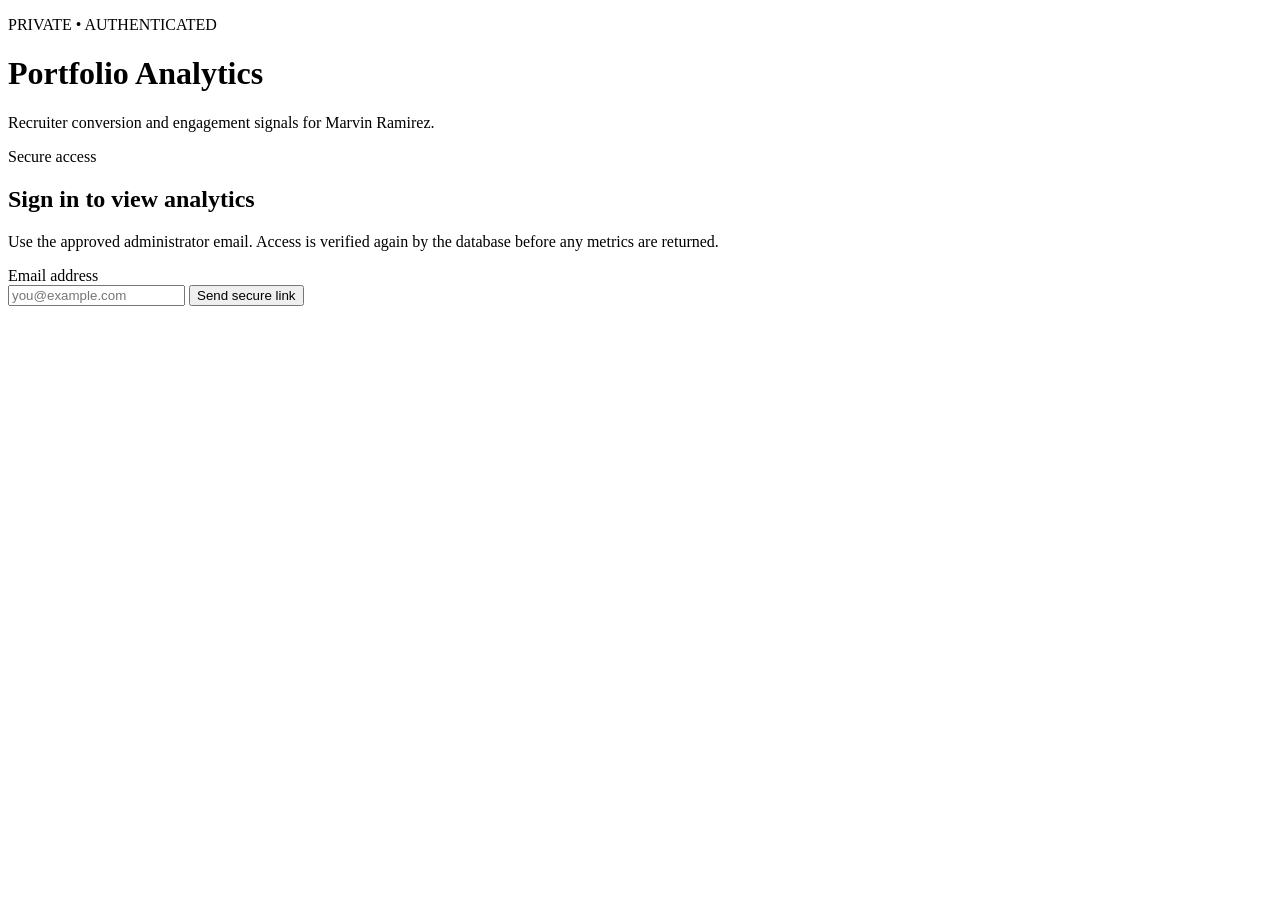
==== private-analytics-dashboard/index.html @ 327c0364 "Add authenticated analytics dashboard shell" ====
<!doctype html>
<html lang="en">
<head>
  <meta charset="utf-8" />
  <meta name="viewport" content="width=device-width, initial-scale=1" />
  <meta name="robots" content="noindex,nofollow,noarchive" />
  <meta name="referrer" content="no-referrer" />
  <meta name="supabase-url" content="SUPABASE_URL_PLACEHOLDER" />
  <meta name="supabase-anon-key" content="SUPABASE_ANON_KEY_PLACEHOLDER" />
  <title>Private Portfolio Analytics</title>
  <link rel="stylesheet" href="dashboard.css" />
</head>
<body>
  <main class="shell">
    <header class="topbar">
      <div>
        <p class="eyebrow">PRIVATE • AUTHENTICATED</p>
        <h1>Portfolio Analytics</h1>
        <p class="subtitle">Recruiter conversion and engagement signals for Marvin Ramirez.</p>
      </div>
      <button id="signOut" class="button button-ghost" hidden>Sign out</button>
    </header>

    <section id="configNotice" class="notice" hidden>
      Backend configuration has not been injected yet. This preview remains intentionally disconnected from production data.
    </section>

    <section id="authPanel" class="auth-card">
      <p class="section-kicker">Secure access</p>
      <h2>Sign in to view analytics</h2>
      <p>Use the approved administrator email. Access is verified again by the database before any metrics are returned.</p>
      <form id="loginForm">
        <label for="email">Email address</label>
        <div class="auth-row">
          <input id="email" name="email" type="email" autocomplete="email" required placeholder="you@example.com" />
          <button class="button" type="submit">Send secure link</button>
        </div>
        <p id="authMessage" class="form-message" aria-live="polite"></p>
      </form>
    </section>

    <section id="dashboard" hidden>
      <div class="metric-grid" aria-label="Primary analytics metrics">
        <article><span>Unique visitors</span><strong id="visitors">—</strong><small>Deduplicated browser identities</small></article>
        <article><span>Résumé downloads</span><strong id="resumes">—</strong><small>General + Data Center</small></article>
        <article><span>Credential views</span><strong id="credentials">—</strong><small>Diplomas and certifications</small></article>
        <article><span>Recruiter actions</span><strong id="actions">—</strong><small>LinkedIn + email + phone</small></article>
      </div>

      <div class="grid-2">
        <section class="panel">
          <div class="panel-head"><div><p class="section-kicker">Conversion funnel</p><h2>Visitor → intent</h2></div><span id="generatedAt">—</span></div>
          <div id="funnel" class="funnel"></div>
        </section>

        <section class="panel">
          <div class="panel-head"><div><p class="section-kicker">Recruiter intent</p><h2>Action breakdown</h2></div></div>
          <div id="actionBreakdown" class="breakdown"></div>
        </section>
      </div>

      <section class="panel">
        <div class="panel-head"><div><p class="section-kicker">30-day activity</p><h2>Recent engagement</h2></div></div>
        <div class="table-wrap">
          <table>
            <thead><tr><th>Date</th><th>Event</th><th>Count</th></tr></thead>
            <tbody id="dailyRows"></tbody>
          </table>
        </div>
      </section>

      <section class="panel security-panel">
        <p class="section-kicker">Security</p>
        <h2>Protected analytics architecture</h2>
        <p>Anonymous portfolio visitors can only submit a strict whitelist of event names to a write-only ingestion function. Counter tables are hidden by Row Level Security. Dashboard reads require a valid Supabase session and membership in the private administrator allowlist.</p>
      </section>
    </section>
  </main>

  <script type="module" src="dashboard.js"></script>
</body>
</html>
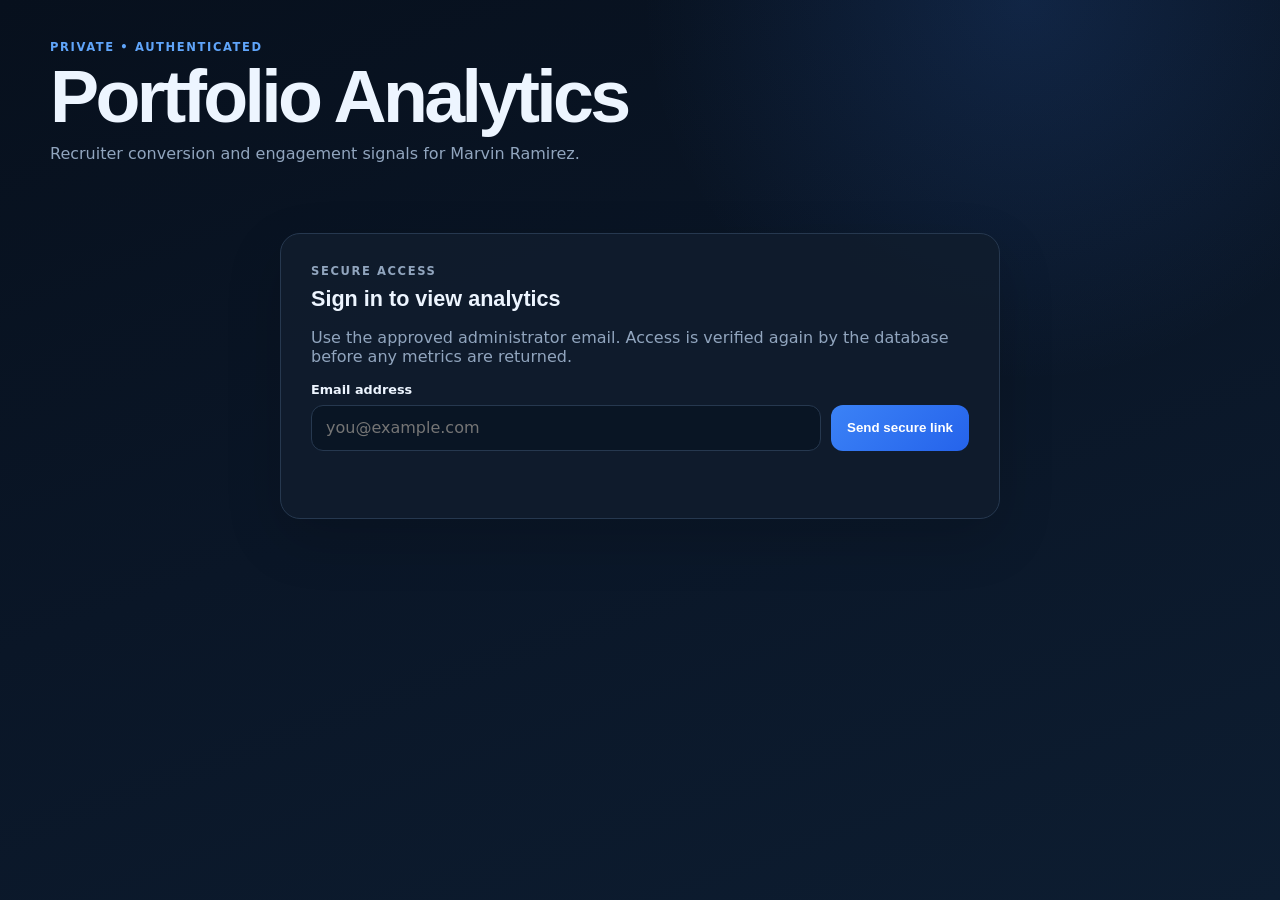
==== commit 9735932a: "Configure private analytics dashboard backend" ====
--- a/private-analytics-dashboard/index.html
+++ b/private-analytics-dashboard/index.html
@@ -5,8 +5,8 @@
   <meta name="viewport" content="width=device-width, initial-scale=1" />
   <meta name="robots" content="noindex,nofollow,noarchive" />
   <meta name="referrer" content="no-referrer" />
-  <meta name="supabase-url" content="SUPABASE_URL_PLACEHOLDER" />
-  <meta name="supabase-anon-key" content="SUPABASE_ANON_KEY_PLACEHOLDER" />
+  <meta name="supabase-url" content="https://lidpzxfnaezzjzrvfpnu.supabase.co" />
+  <meta name="supabase-anon-key" content="eyJhbGciOiJIUzI1NiIsInR5cCI6IkpXVCJ9.eyJpc3MiOiJzdXBhYmFzZSIsInJlZiI6ImxpZHB6eGZuYWV6emp6cnZmcG51Iiwicm9sZSI6ImFub24iLCJpYXQiOjE3ODcxMTMwNzAsImV4cCI6MjEwMjY4OTA3MH0.Q26rzbTb87EID5Wokz5Ghq8XT4eA0_0hrEVe2dkNC4Y" />
   <title>Private Portfolio Analytics</title>
   <link rel="stylesheet" href="dashboard.css" />
 </head>
--- a/private-analytics-dashboard/dashboard.css
+++ b/private-analytics-dashboard/dashboard.css
@@ -0,0 +1 @@
+:root{--bg:#08111f;--panel:#101c2d;--panel2:#142338;--line:#26384f;--text:#edf5ff;--muted:#91a5be;--accent:#60a5fa;--cyan:#67e8f9;--green:#34d399;--radius:20px}*{box-sizing:border-box}body{margin:0;background:radial-gradient(circle at 80% 0,rgba(59,130,246,.16),transparent 28%),linear-gradient(160deg,#07101d,#0a1627 48%,#0d1d31);color:var(--text);font-family:Inter,system-ui,-apple-system,BlinkMacSystemFont,"Segoe UI",sans-serif;min-height:100vh}.shell{width:min(1180px,calc(100% - 32px));margin:auto;padding:40px 0 70px}.topbar{display:flex;justify-content:space-between;gap:24px;align-items:center;margin-bottom:28px}.eyebrow,.section-kicker{margin:0 0 8px;color:var(--accent);font-size:.72rem;font-weight:800;letter-spacing:.14em;text-transform:uppercase}h1,h2{font-family:"Space Grotesk",Inter,sans-serif}h1{font-size:clamp(2.4rem,6vw,4.6rem);line-height:.95;margin:0;letter-spacing:-.05em}h2{margin:0;font-size:1.35rem}.subtitle{margin:12px 0 0;color:var(--muted)}.button{border:0;border-radius:12px;min-height:44px;padding:0 16px;background:linear-gradient(135deg,#3b82f6,#2563eb);color:white;font-weight:800;cursor:pointer}.button-ghost{background:transparent;border:1px solid var(--line);color:var(--text)}.notice,.auth-card,.panel,.metric-grid article{border:1px solid var(--line);background:rgba(16,28,45,.9);box-shadow:0 20px 55px rgba(0,0,0,.16)}.notice{padding:16px 18px;border-radius:14px;color:#fde68a;margin-bottom:22px}.auth-card{max-width:720px;margin:70px auto 0;padding:30px;border-radius:var(--radius)}.auth-card p{color:var(--muted)}label{display:block;font-size:.8rem;font-weight:800;margin-bottom:8px}.auth-row{display:flex;gap:10px}input{flex:1;min-height:46px;border:1px solid var(--line);border-radius:12px;background:#091524;color:white;padding:0 14px;font:inherit;outline:none}input:focus{border-color:#3b82f6;box-shadow:0 0 0 3px rgba(59,130,246,.12)}.form-message{min-height:1.3em;margin-bottom:0}.metric-grid{display:grid;grid-template-columns:repeat(4,1fr);gap:12px;margin-bottom:20px}.metric-grid article{padding:20px;border-radius:16px}.metric-grid span,.metric-grid small{display:block}.metric-grid span{font-size:.72rem;color:#8ea2bb;text-transform:uppercase;letter-spacing:.08em;font-weight:800}.metric-grid strong{display:block;margin:7px 0 5px;font-family:"Space Grotesk",sans-serif;font-size:2rem}.metric-grid small{color:var(--muted)}.grid-2{display:grid;grid-template-columns:1.1fr .9fr;gap:20px}.panel{padding:24px;border-radius:var(--radius);margin-bottom:20px}.panel-head{display:flex;align-items:flex-start;justify-content:space-between;gap:20px}.panel-head>span{font-size:.74rem;color:var(--muted)}.funnel,.breakdown{margin-top:24px;display:grid;gap:14px}.funnel-row,.breakdown-row{display:grid;grid-template-columns:minmax(145px,1fr) 70px 1.7fr;align-items:center;gap:12px}.bar-track{height:10px;border-radius:99px;background:#0a1524;overflow:hidden}.bar{height:100%;border-radius:inherit;background:linear-gradient(90deg,var(--accent),var(--cyan));min-width:2px}.row-label{font-size:.86rem}.row-value{text-align:right;font-variant-numeric:tabular-nums;font-weight:800}.table-wrap{overflow:auto;margin-top:20px}table{width:100%;border-collapse:collapse;font-size:.87rem}th,td{padding:12px 10px;border-bottom:1px solid var(--line);text-align:left}th{color:#8ea2bb;font-size:.7rem;text-transform:uppercase;letter-spacing:.07em}.security-panel p:last-child{color:var(--muted);max-width:900px}.empty{color:var(--muted);font-style:italic}@media(max-width:850px){.metric-grid{grid-template-columns:repeat(2,1fr)}.grid-2{grid-template-columns:1fr}}@media(max-width:560px){.shell{width:min(100% - 22px,1180px);padding-top:24px}.topbar{align-items:flex-start}.auth-row{display:grid}.metric-grid{grid-template-columns:1fr 1fr}.funnel-row,.breakdown-row{grid-template-columns:1fr 55px}.funnel-row .bar-track,.breakdown-row .bar-track{grid-column:1/-1}}@media(prefers-reduced-motion:reduce){*{scroll-behavior:auto!important}}
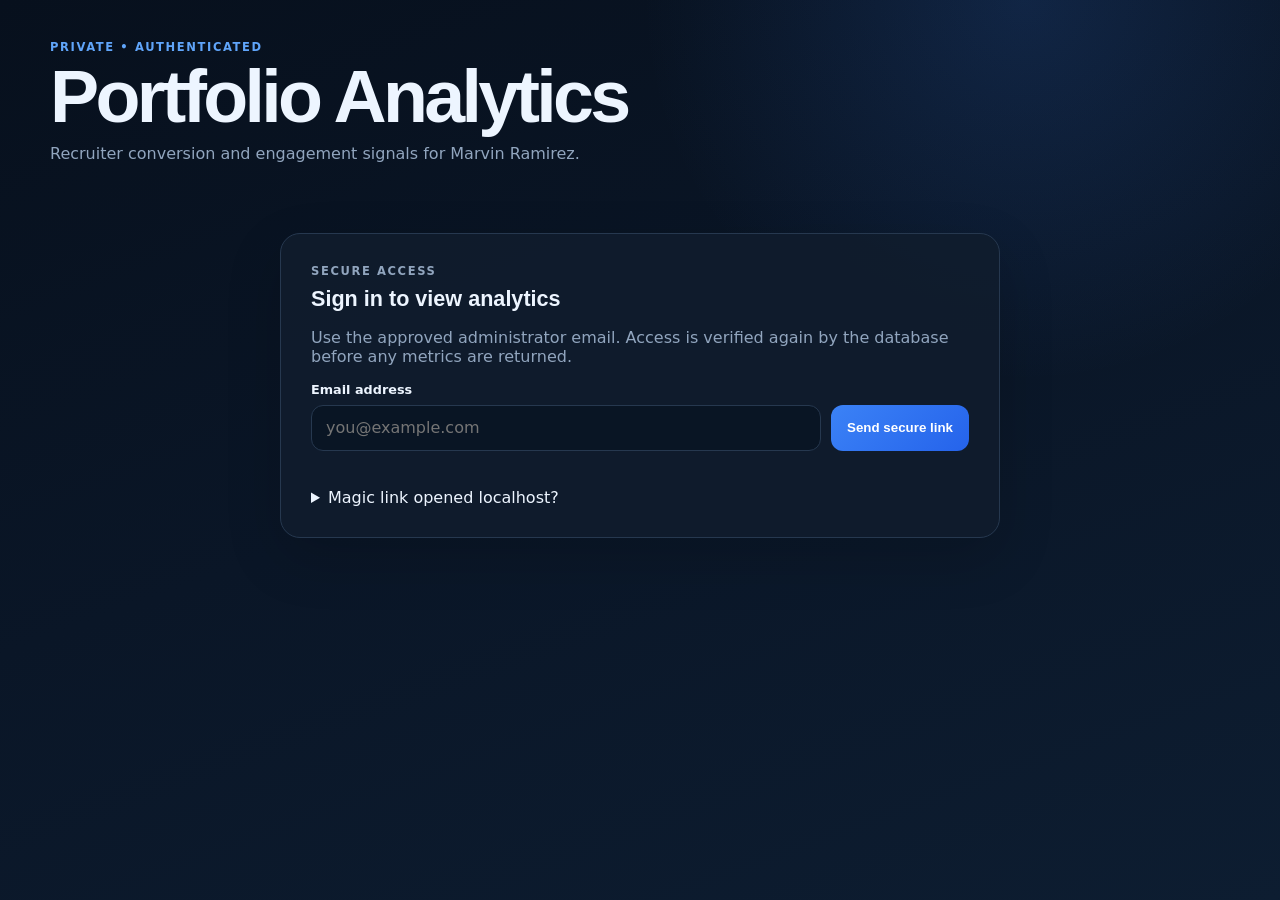
==== commit d978e7bb: "Add localhost sign-in recovery flow" ====
--- a/private-analytics-dashboard/index.html
+++ b/private-analytics-dashboard/index.html
@@ -37,6 +37,17 @@
         </div>
         <p id="authMessage" class="form-message" aria-live="polite"></p>
       </form>
+
+      <details id="recoveryPanel" class="recovery-panel">
+        <summary>Magic link opened localhost?</summary>
+        <p>If the sign-in email authenticates successfully but your browser lands on <code>localhost:3000</code>, copy the <strong>entire address-bar URL</strong>, return to this page, and paste it below. The session token is processed only in this browser and immediately cleared from the field.</p>
+        <form id="recoveryForm">
+          <label for="localhostUrl">Localhost redirect URL</label>
+          <textarea id="localhostUrl" name="localhostUrl" rows="4" spellcheck="false" autocomplete="off" placeholder="http://localhost:3000/#access_token=…&refresh_token=…"></textarea>
+          <button class="button" type="submit">Recover secure session</button>
+          <p id="recoveryMessage" class="form-message" aria-live="polite"></p>
+        </form>
+      </details>
     </section>
 
     <section id="dashboard" hidden>
@@ -77,6 +88,6 @@
     </section>
   </main>
 
-  <script type="module" src="dashboard.js"></script>
+  <script type="module" src="dashboard.js?v=20260819-localhost-recovery1"></script>
 </body>
 </html>
